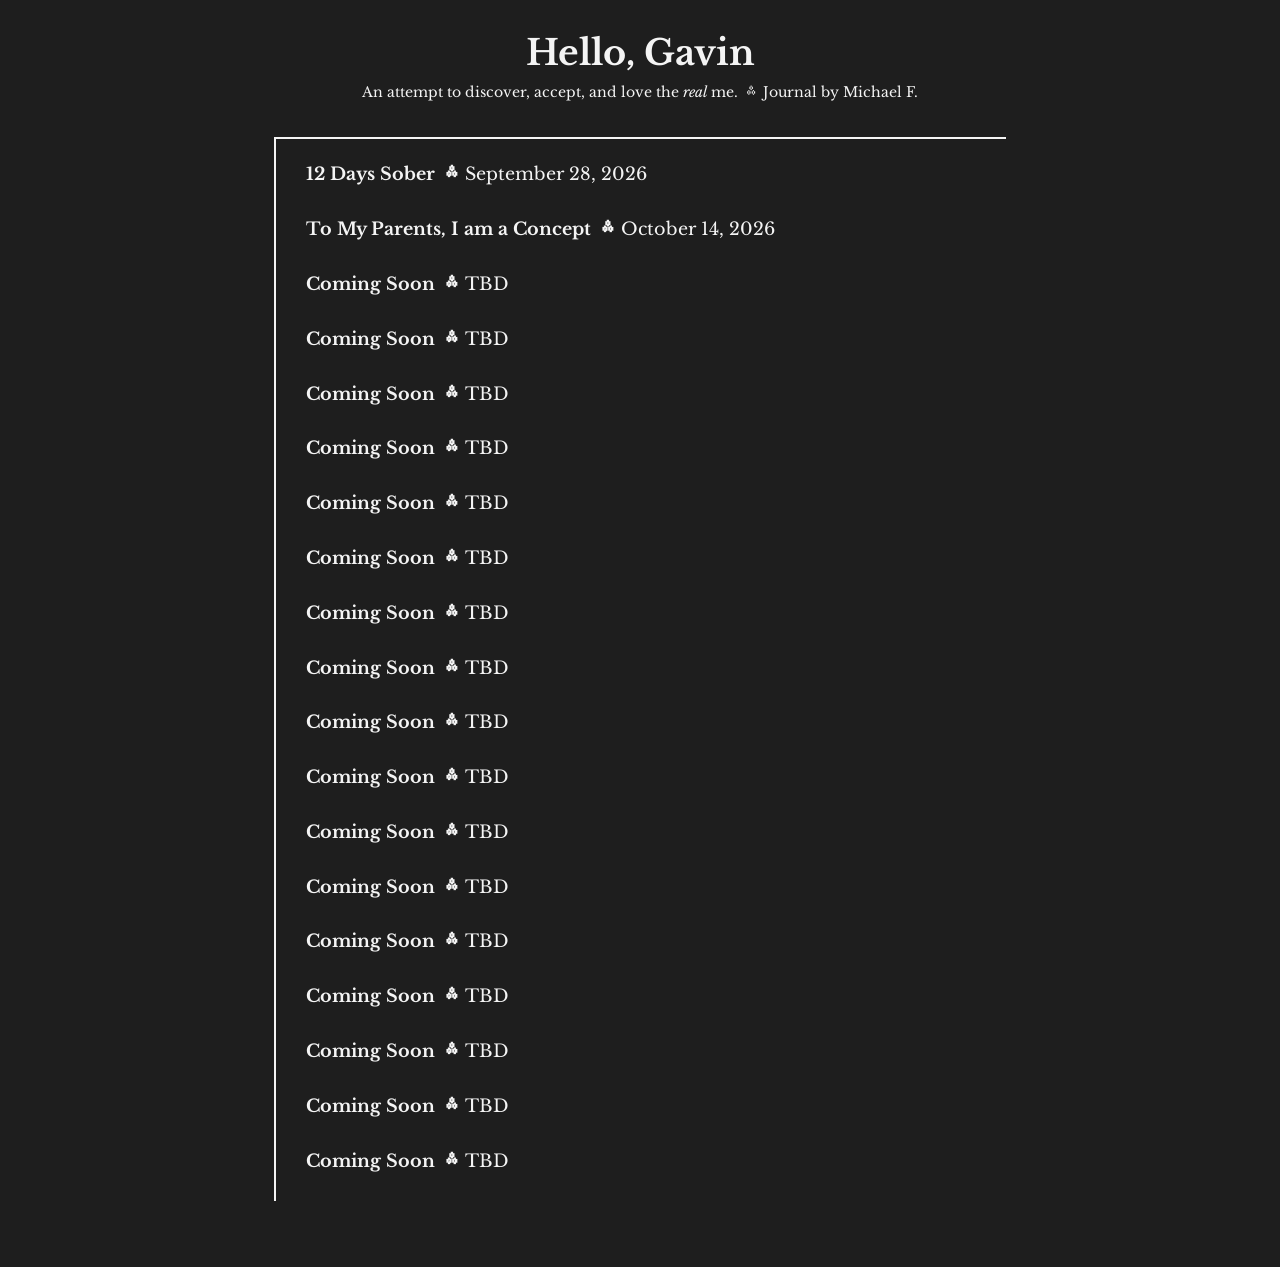
==== index.html @ c3b740e7 "Add files via upload" ====
<!DOCTYPE html>
<html lang="en">
<head>
	<meta charset="UTF-8">
	<meta name="viewport" content="width=device-width, initial-scale=1.0">
	<title>HELLO, GAVIN</title>
	<link href="reset.css" rel="stylesheet">
	<link rel="stylesheet" href="style.css">
	<link rel="stylesheet" href="homestyle.css">
</head>

<body>
	<header>
		<h1>Hello, Gavin</h1>
		<h2>An attempt to discover, accept, and love the <span>real</span> me. <em class="divider">༜</em> Journal by Michael F.</h2>
	</header>
	<div class="border">
		<a href = "12-days-sober/">
			<p class="bold">
			12 Days Sober <em class="divider">༜</em> <span class ="notbold">September 28, 2026</span></p>
		</a>
		<a href = "i-am-a-concept/">
			<p class="bold">
			To My Parents, I am a Concept <em class="divider">༜</em> <span class ="notbold">October 14, 2026</span></p>
		</a>
		<a href = "">
			<p class="bold">
			Coming Soon <em class="divider">༜</em> <span class ="notbold">TBD</span></p>
		</a>
		<a href = "">
			<p class="bold">
			Coming Soon <em class="divider">༜</em> <span class ="notbold">TBD</span></p>
		</a>
		<a href = "">
			<p class="bold">
			Coming Soon <em class="divider">༜</em> <span class ="notbold">TBD</span></p>
		</a>
		<a href = "">
			<p class="bold">
			Coming Soon <em class="divider">༜</em> <span class ="notbold">TBD</span></p>
		</a>
		<a href = "">
			<p class="bold">
			Coming Soon <em class="divider">༜</em> <span class ="notbold">TBD</span></p>
		</a>
		<a href = "">
			<p class="bold">
			Coming Soon <em class="divider">༜</em> <span class ="notbold">TBD</span></p>
		</a>
		<a href = "">
			<p class="bold">
			Coming Soon <em class="divider">༜</em> <span class ="notbold">TBD</span></p>
		</a>
		<a href = "">
			<p class="bold">
			Coming Soon <em class="divider">༜</em> <span class ="notbold">TBD</span></p>
		</a>
		<a href = "">
			<p class="bold">
			Coming Soon <em class="divider">༜</em> <span class ="notbold">TBD</span></p>
		</a>
		<a href = "">
			<p class="bold">
			Coming Soon <em class="divider">༜</em> <span class ="notbold">TBD</span></p>
		</a>
		<a href = "">
			<p class="bold">
			Coming Soon <em class="divider">༜</em> <span class ="notbold">TBD</span></p>
		</a>
		<a href = "">
			<p class="bold">
			Coming Soon <em class="divider">༜</em> <span class ="notbold">TBD</span></p>
		</a>
		<a href = "">
			<p class="bold">
			Coming Soon <em class="divider">༜</em> <span class ="notbold">TBD</span></p>
		</a>
		<a href = "">
			<p class="bold">
			Coming Soon <em class="divider">༜</em> <span class ="notbold">TBD</span></p>
		</a>
		<a href = "">
			<p class="bold">
			Coming Soon <em class="divider">༜</em> <span class ="notbold">TBD</span></p>
		</a>
		<a href = "">
			<p class="bold">
			Coming Soon <em class="divider">༜</em> <span class ="notbold">TBD</span></p>
		</a>
		<a href = "">
			<p class="bold">
			Coming Soon <em class="divider">༜</em> <span class ="notbold">TBD</span></p>
		</a>
	</div>
</body>
</html>
---- style.css ----
@import url("https://fonts.googleapis.com/css2?family=Libre+Baskerville:ital,wght@0,400..700;1,400..700&display=swap");

:root {
	--color-bg: rgb(30, 30, 30);
	--color-fg: rgb(244, 244, 244);
	--font-body: "Libre Baskerville", serif;
	--space-xs: 0.25rem;
	--space-page: 1.75rem;
	--space-section: 2rem;
	--inset-callout: 1.2rem;
	--size-fine: 0.6rem;
	--measure-wide: 20%;
	--measure-wider: 25vw;
}

html {
	background-color: var(--color-bg);
	color: var(--color-fg);
	margin: var(--space-page);
	font-family: var(--font-body);
	font-size: 110%;
}

h1 {
	font-size: 2rem;
	font-weight: 700;
	text-align: center;
}

header {

	h1 {
		margin-block-end: var(--space-xs);
	}

	h2 {
		font-size: 0.8rem;
		text-align: center;
		font-weight: 400;

		span {
		font-style: italic;
	}
	}
}

p {
	margin-block-end: 1rem;
	font-size: 1rem;
	line-height: 1.5rem;

	span {
		font-style: italic;
	}

	@media (width > 750px) {
		margin-inline: var(--measure-wide);
	}

	@media (width > 1300px) {
		margin-inline: var(--measure-wider);
	}
}

.border {
	margin-block: var(--space-section);
	border-inline-start: 0.14rem solid var(--color-fg);

	p {
		margin-inline-start: var(--inset-callout);
		margin-inline-end: 0;

		&.bold {
			font-weight: 700;
		}
	}

	@media (width > 750px) {
		margin-inline: var(--measure-wide);
	}

	@media (width > 1300px) {
		margin-inline: var(--measure-wider);
	}
}

.notbold {
	font-weight: 400;
	font-style: normal;
}

.divider {
	font-style: normal;
	font-size: 130%;
	margin-inline: var(--space-xs);
	transform: rotate(180deg);
}

a:hover p {
	background-color: rgba(197, 197, 197, 0.564);
	width: fit-content;
	transition: 300ms ease-in-out;
}

.controlbar {
	display: flex;
	justify-content: space-between;
	align-items: center;
	margin-block-end: calc(var(--space-section) * 6);
	margin-block-start: calc(var(--space-section) * 1);
	border: 0.14rem solid var(--color-fg);
	padding-inline: 0.5rem;
	padding-block: calc(var(--space-section) * 0.25);

	p {
		margin: 0;
		padding-inline: 0.5rem;
	}

	@media (width > 750px) {
		margin-inline: var(--measure-wide);
	}

	@media (width > 1300px) {
		margin-inline: var(--measure-wider);
	}
}

/* body:last-child {
	margin-block-end: 4rem;
}

footer {
	position: fixed;
	inset-block-end: 0;
	inset-inline-start: 0;
	width: 100%;
	padding-block: 0.5rem;
	padding-inline: 0.75rem;
	background-color: var(--color-fg);
	color: var(--color-bg);
	text-align: center;

	h2 {
		margin-block-end: var(--space-xs);
		font-size: var(--size-fine);
		font-weight: 700;
	}

	h3 {
		font-size: var(--size-fine);
		line-height: 0.9rem;
	}
} */
---- homestyle.css ----
.border {
    border-block-start: 0.14rem solid var(--color-fg);
    padding-block-start: calc(var(--space-section) / 1.75);
    padding-block-end: 0.05rem;
    margin-block-start: calc(var(--space-section) * 1);
}

.border p {
    padding-inline: 0.5rem;
    margin-block-end: 1.5rem;
}
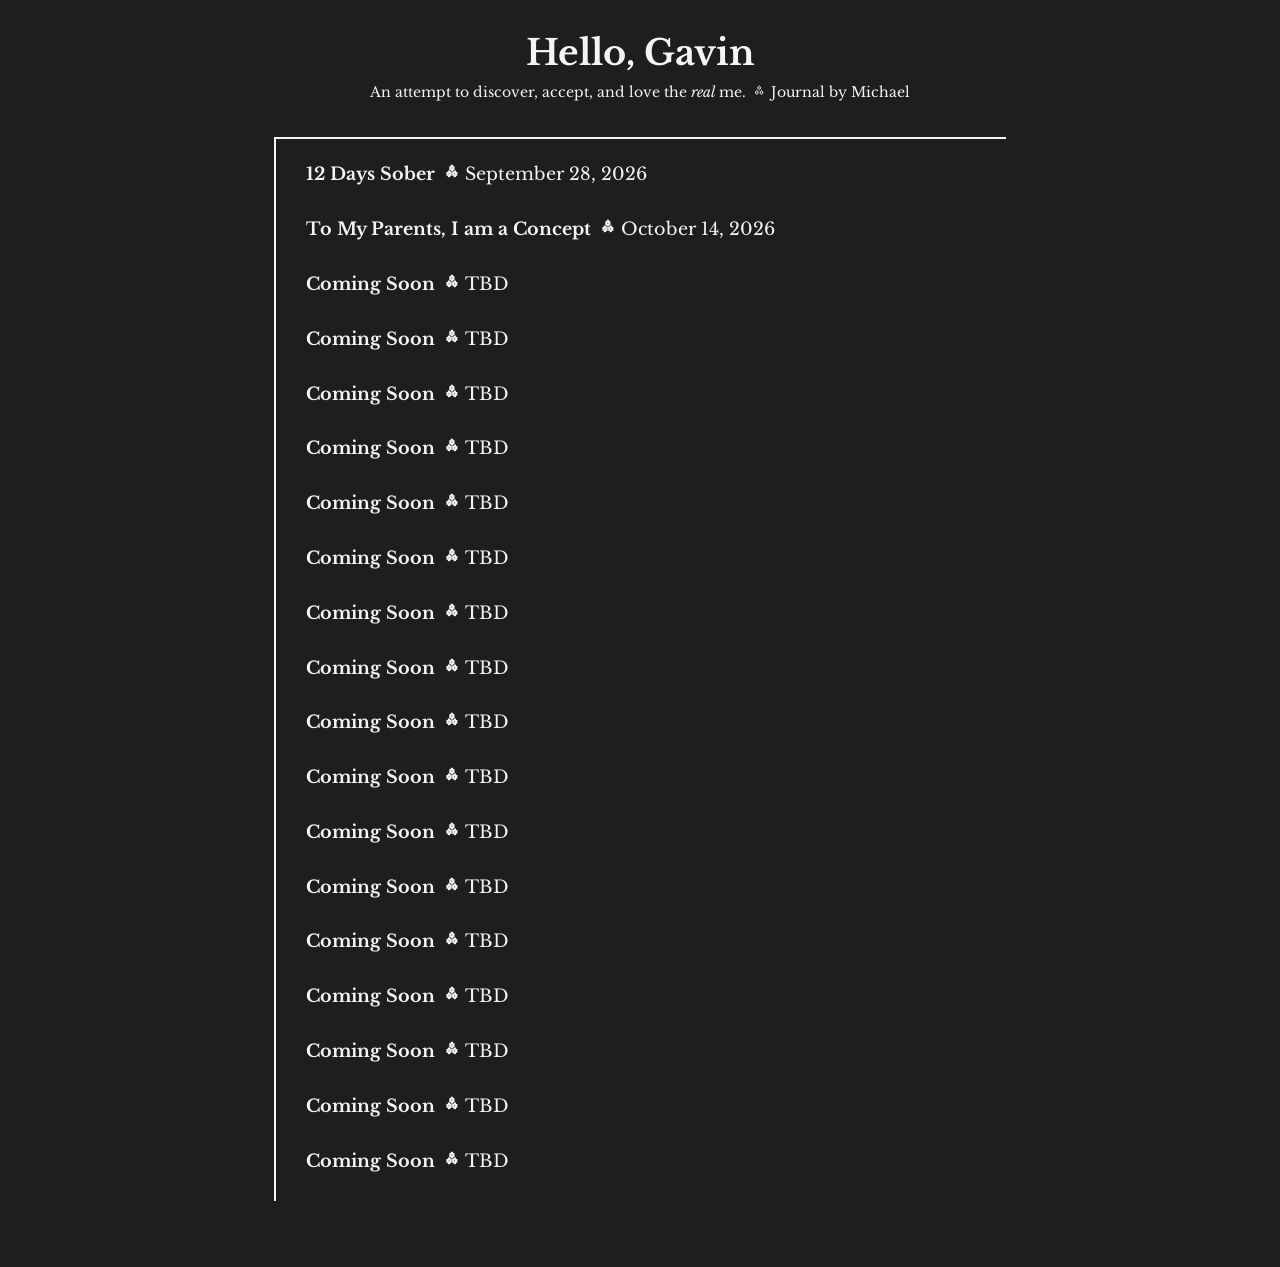
==== commit eb698304: "Fix author name in journal header" ====
--- a/index.html
+++ b/index.html
@@ -12,7 +12,7 @@
 <body>
 	<header>
 		<h1>Hello, Gavin</h1>
-		<h2>An attempt to discover, accept, and love the <span>real</span> me. <em class="divider">༜</em> Journal by Michael F.</h2>
+		<h2>An attempt to discover, accept, and love the <span>real</span> me. <em class="divider">༜</em> Journal by Michael</h2>
 	</header>
 	<div class="border">
 		<a href = "12-days-sober/">
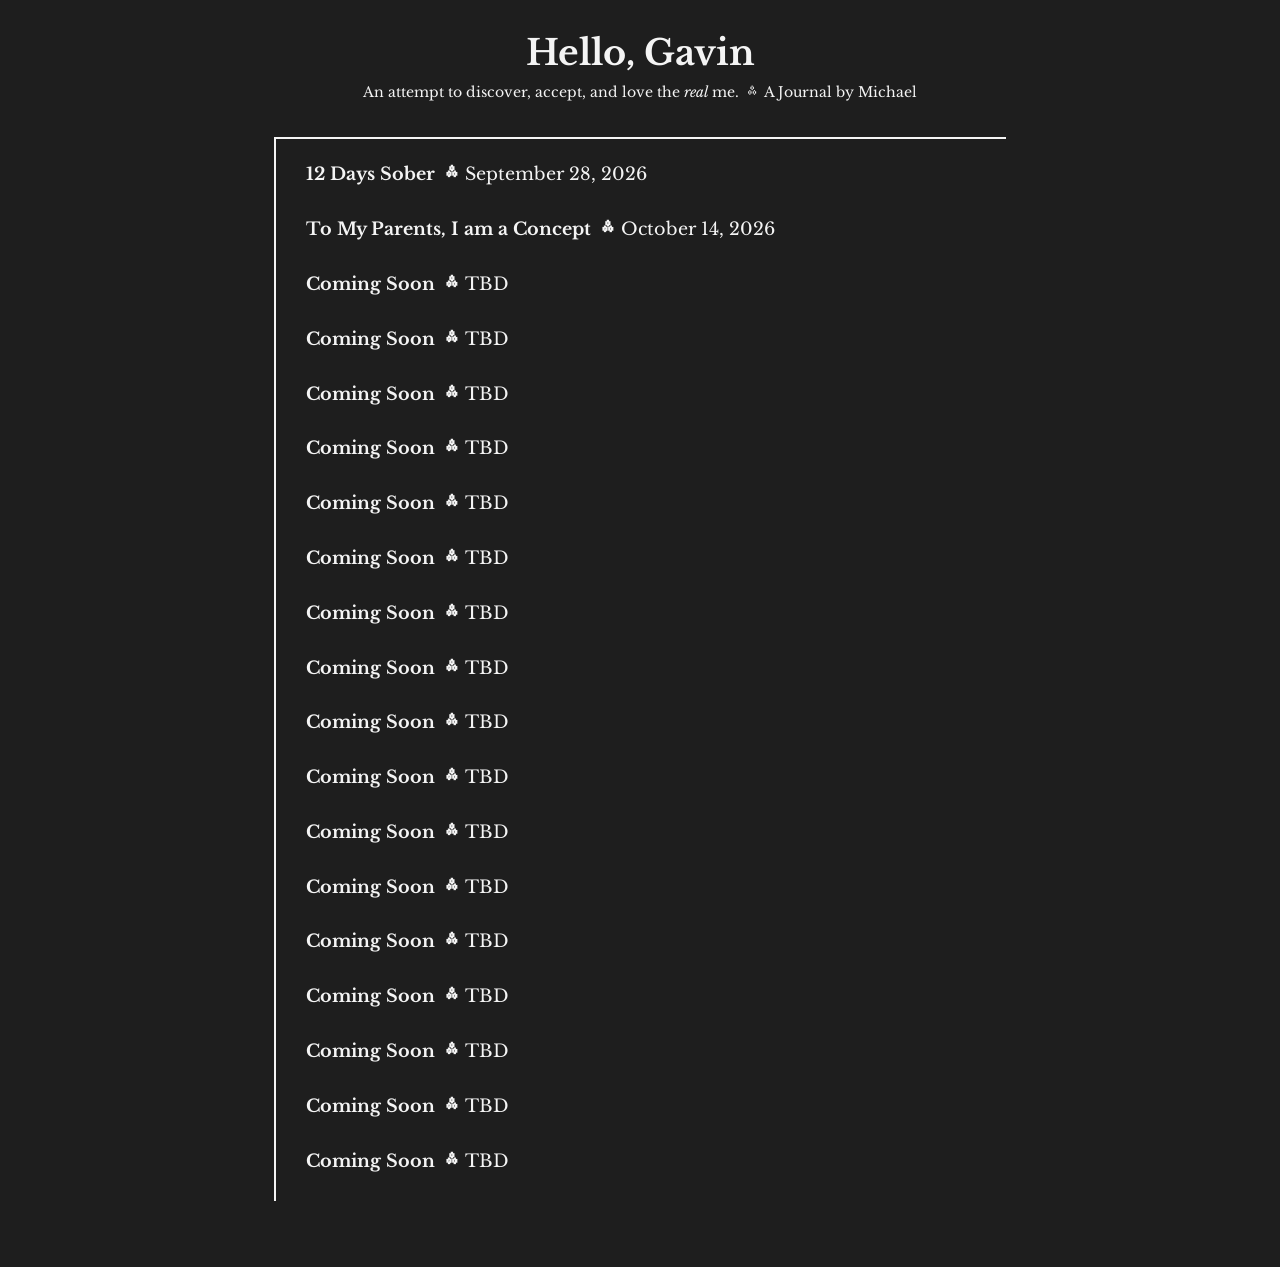
==== commit 116d9c45: "Update journal subtitle in index.html" ====
--- a/index.html
+++ b/index.html
@@ -12,7 +12,7 @@
 <body>
 	<header>
 		<h1>Hello, Gavin</h1>
-		<h2>An attempt to discover, accept, and love the <span>real</span> me. <em class="divider">༜</em> Journal by Michael</h2>
+		<h2>An attempt to discover, accept, and love the <span>real</span> me. <em class="divider">༜</em> A Journal by Michael</h2>
 	</header>
 	<div class="border">
 		<a href = "12-days-sober/">
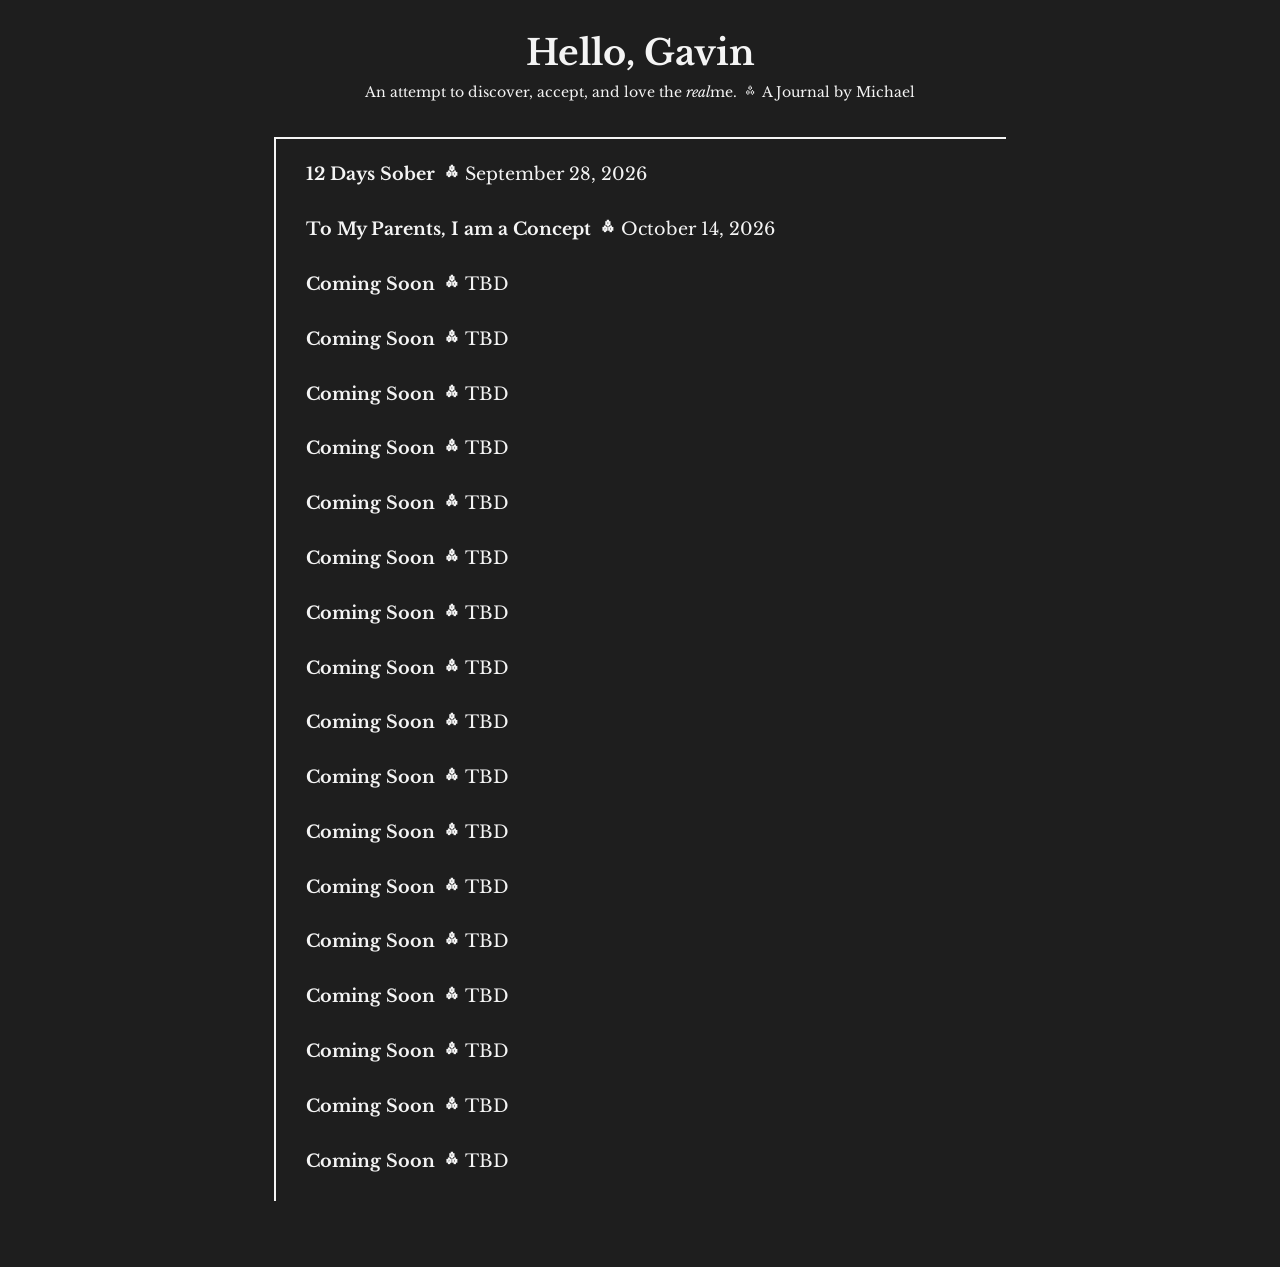
==== commit 1a81b5e3: "Fix HTML formatting in header subtitle" ====
--- a/index.html
+++ b/index.html
@@ -12,7 +12,7 @@
 <body>
 	<header>
 		<h1>Hello, Gavin</h1>
-		<h2>An attempt to discover, accept, and love the <span>real</span> me. <em class="divider">༜</em> A Journal by Michael</h2>
+		<h2>An attempt to discover, accept, and love the <span>real</span><nobr>me. <em class="divider">༜</em> A Journal by Michael</h2>
 	</header>
 	<div class="border">
 		<a href = "12-days-sober/">
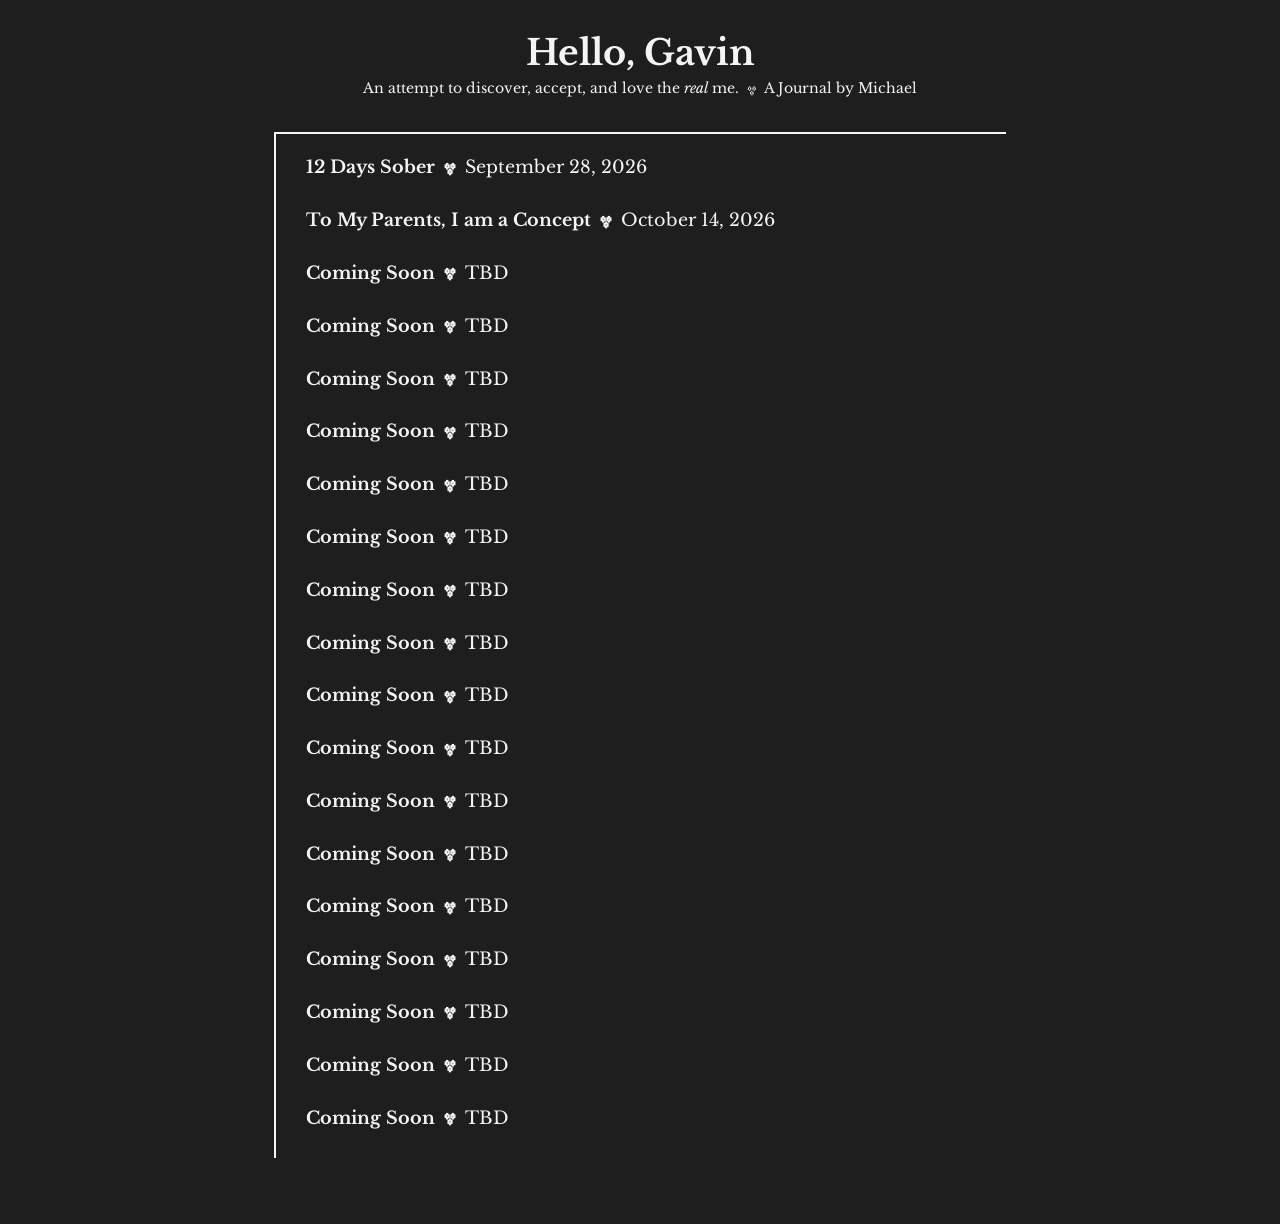
==== commit e47da3ea: "Fix spacing in journal header" ====
--- a/index.html
+++ b/index.html
@@ -12,7 +12,7 @@
 <body>
 	<header>
 		<h1>Hello, Gavin</h1>
-		<h2>An attempt to discover, accept, and love the <span>real</span><nobr>me. <em class="divider">༜</em> A Journal by Michael</h2>
+		<h2>An attempt to discover, accept, and love the <span>real</span> me. <em class="divider">༜</em> A Journal by Michael</h2>
 	</header>
 	<div class="border">
 		<a href = "12-days-sober/">
--- a/style.css
+++ b/style.css
@@ -90,10 +90,13 @@
 }
 
 .divider {
+	display: inline-block;
 	font-style: normal;
 	font-size: 130%;
+	line-height: 0;
 	margin-inline: var(--space-xs);
 	transform: rotate(180deg);
+	vertical-align: -0.15em
 }
 
 a:hover p {
--- a/homestyle.css
+++ b/homestyle.css
@@ -8,4 +8,15 @@
 .border p {
     padding-inline: 0.5rem;
     margin-block-end: 1.5rem;
-}+}
+
+@media (width < 600px) {
+		
+    .border {
+        border-inline-start: none;
+
+        p{
+        margin-inline-start: 0;
+        }
+    }
+}
